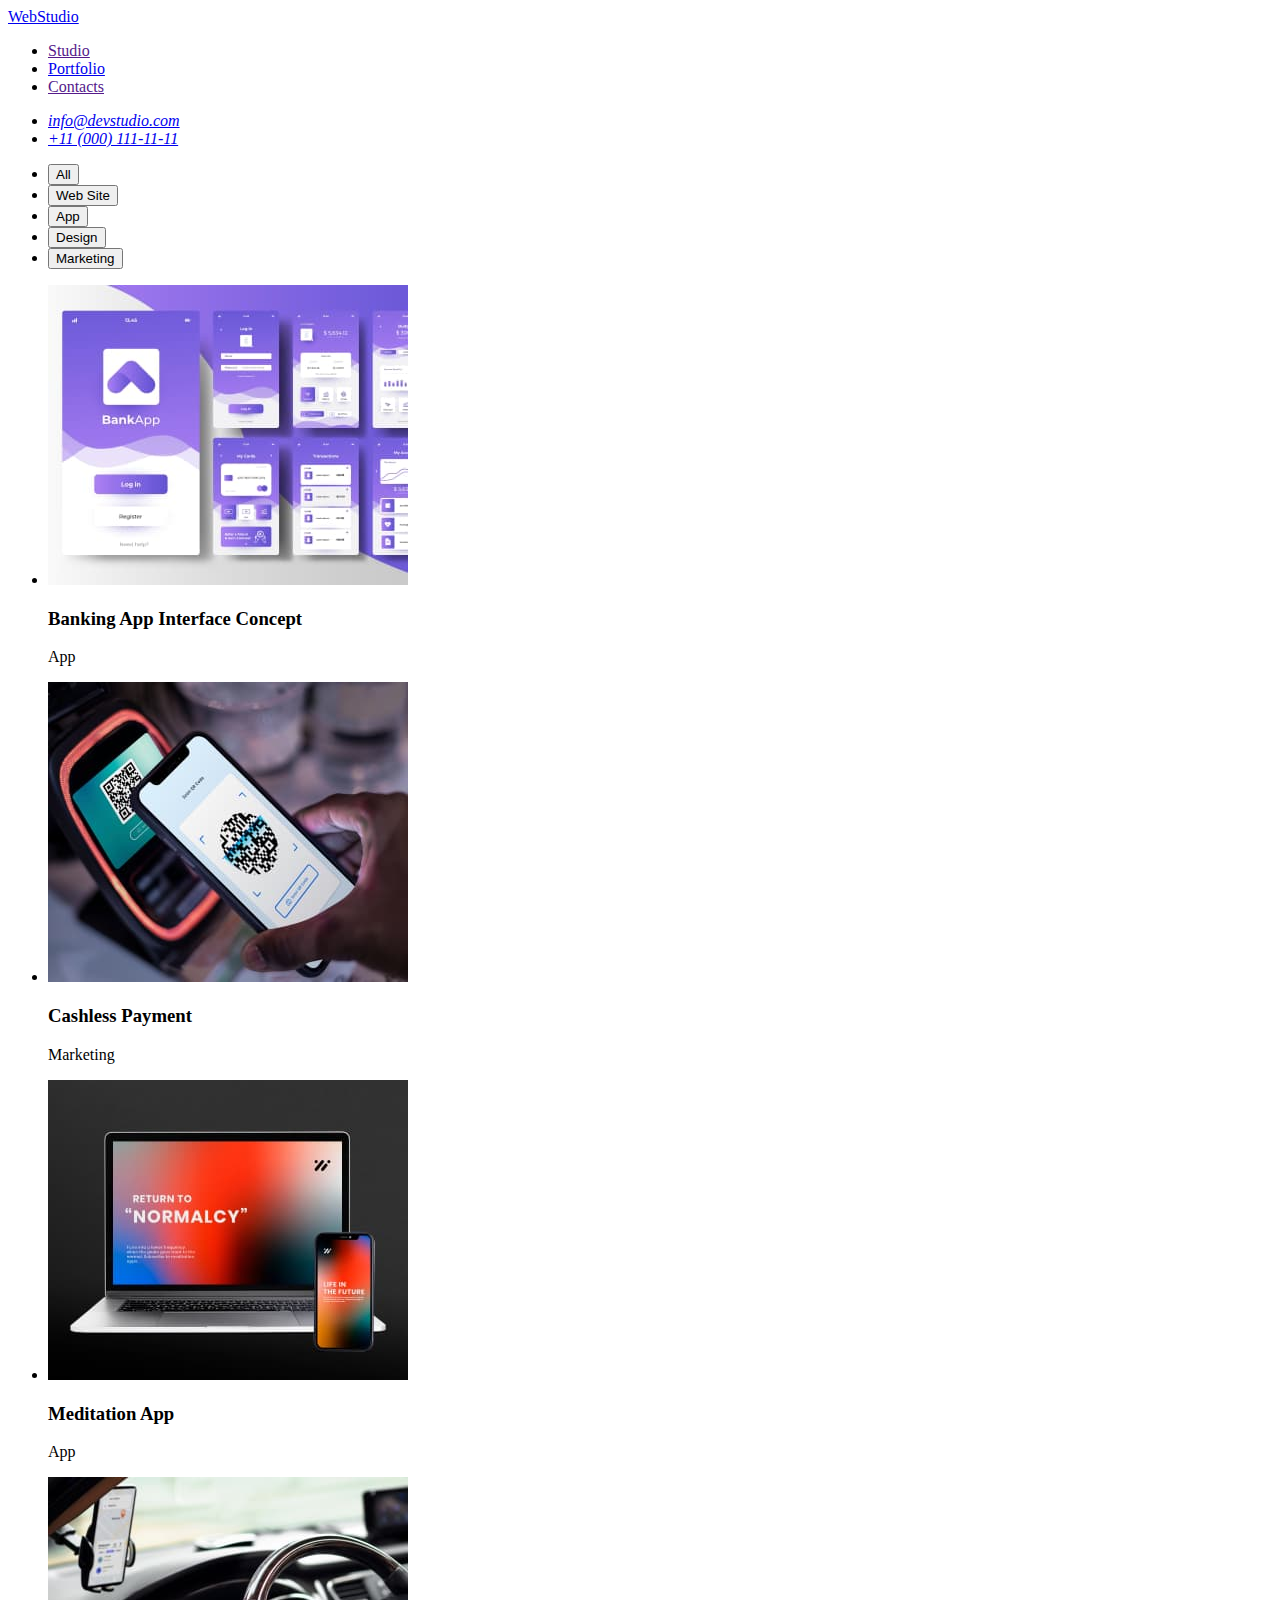
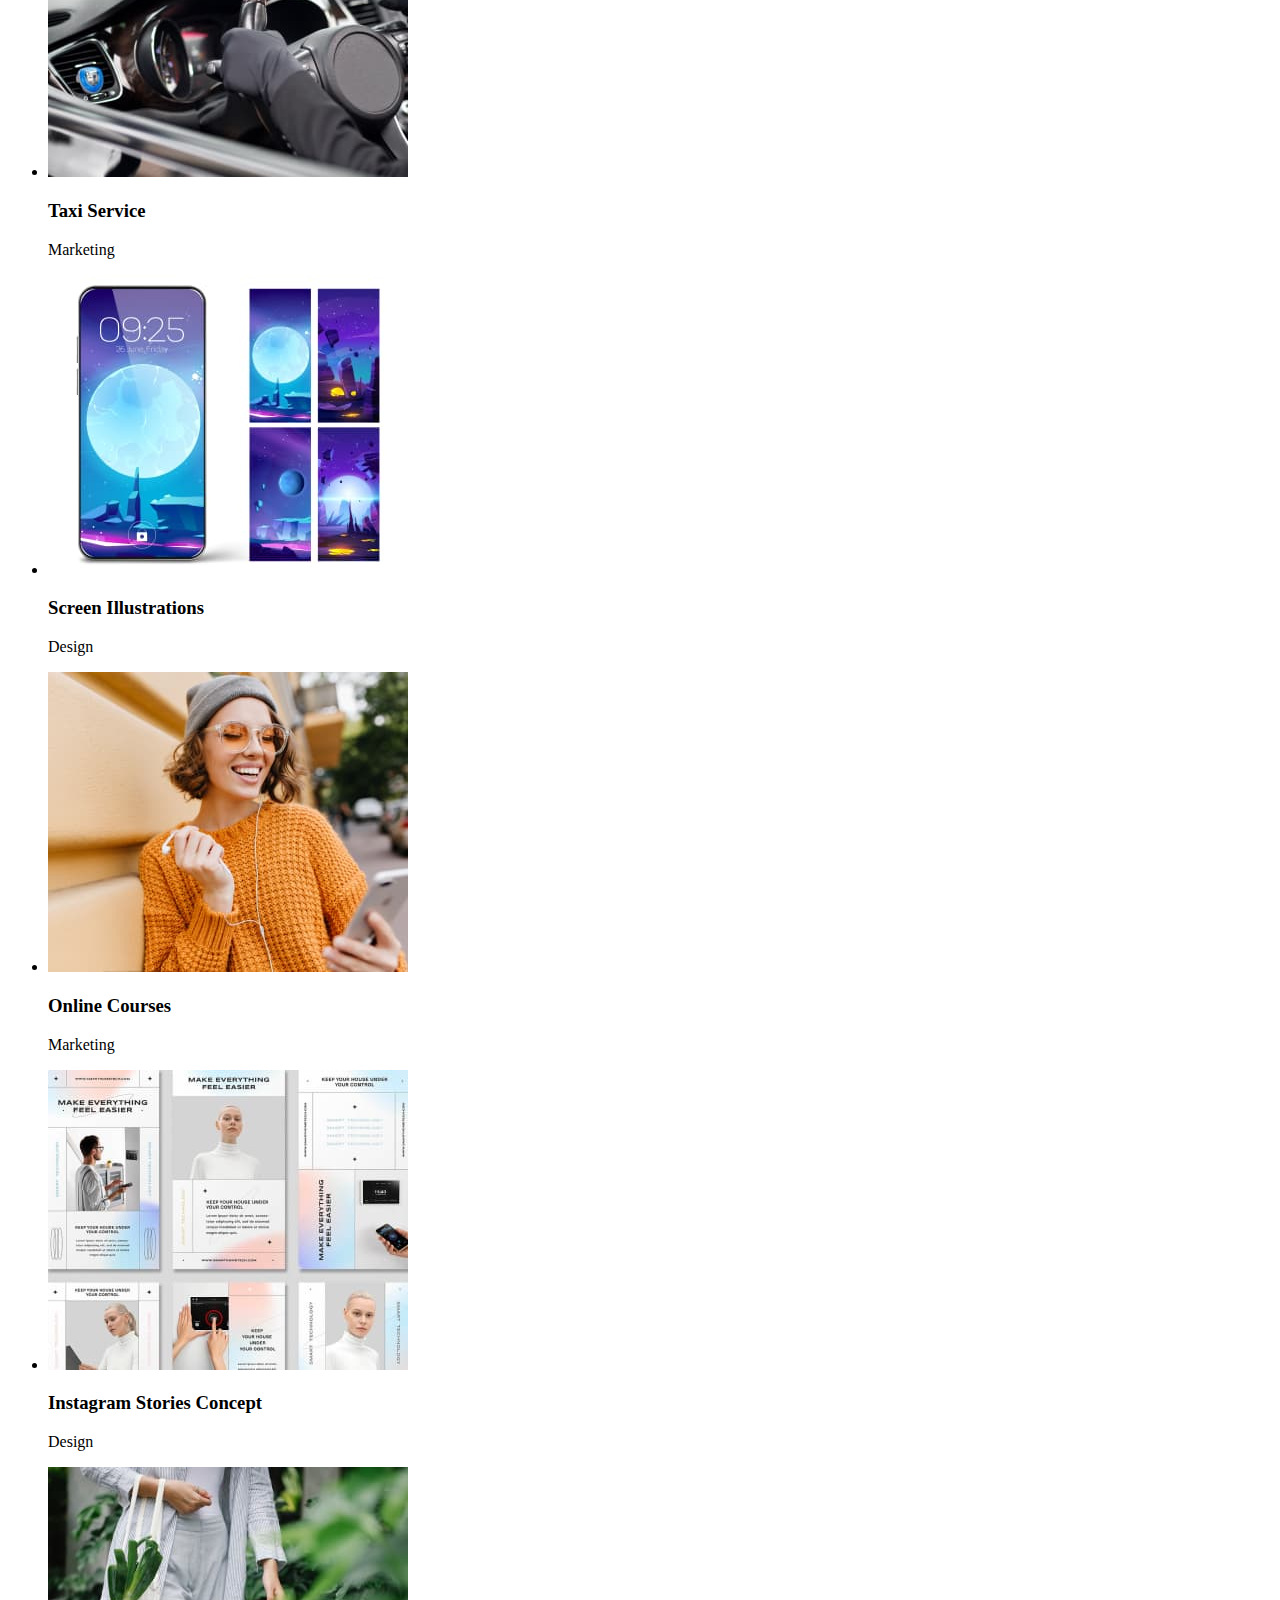
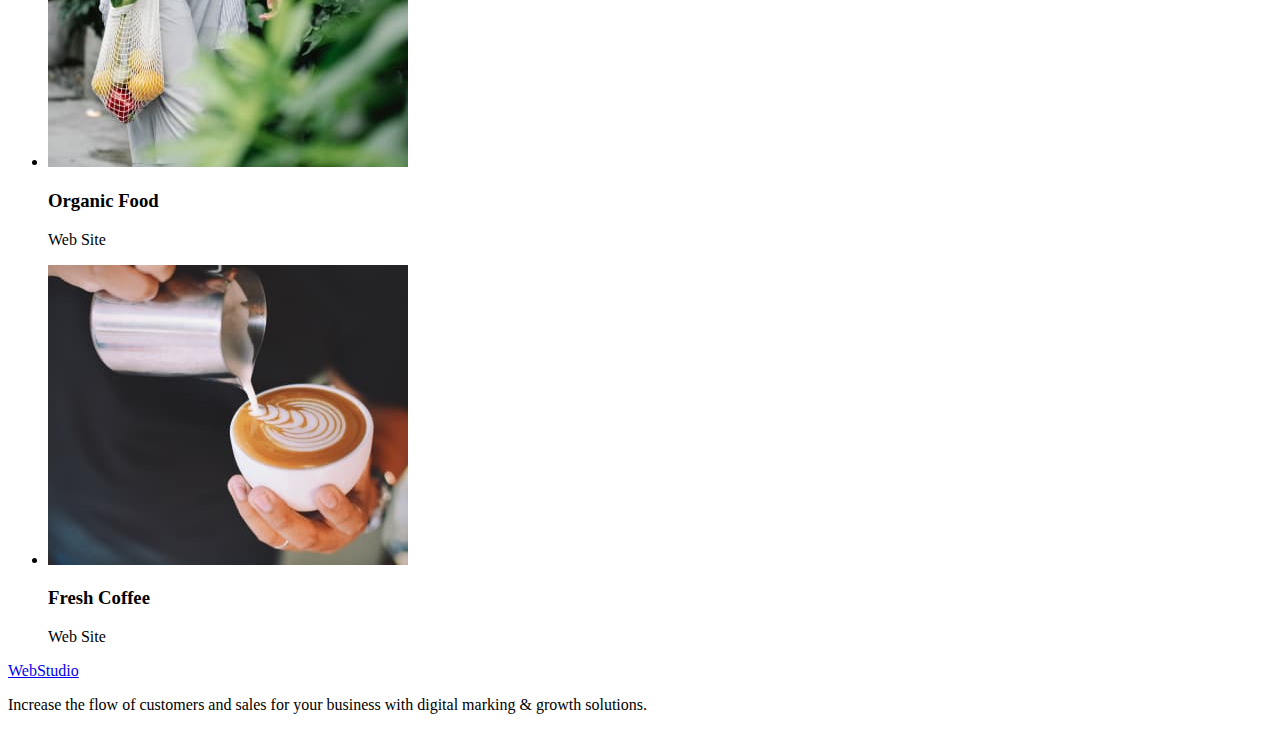
==== portfolio.html @ 6ed7b83a "markuo of portfolio page" ====
<!DOCTYPE html>
<html lang="en">
  <head>
    <meta charset="UTF-8" />
    <meta http-equiv="X-UA-Compatible" content="IE=edge" />
    <meta name="viewport" content="width=device-width, initial-scale=1.0" />
    <title>Portfolio</title>
    <!-- Fav icon -->
    <link
      rel="icon"
      type="image/png"
      sizes="32x32"
      href="./images/favicon/favicon.png"
    />
  </head>
  <body>
    <!-- HEADER SECTION -->
    <header class="page-header">
      <nav>
        <a href="./index.html" class="logo">WebStudio</a>
        <ul class="site-nav">
          <li><a href="">Studio</a></li>
          <li><a href="portfolio.html">Portfolio</a></li>
          <li><a href="">Contacts</a></li>
        </ul>
      </nav>
      <address>
        <ul>
          <li>
            <a href="mailto:info@devstudio.com">info@devstudio.com</a>
          </li>
          <li>
            <a href="tel:+110001111111">+11 (000) 111-11-11</a>
          </li>
        </ul>
      </address>
    </header>
    <main>
      <ul>
        <li><button type="button">All</button></li>
        <li><button type="button">Web Site</button></li>
        <li><button type="button">App</button></li>
        <li><button type="button">Design</button></li>
        <li><button type="button">Marketing</button></li>
      </ul>
      <ul>
        <li>
          <img
            src="./images/portfolio/img8.jpg"
            alt=""
            width="360"
            height="300"
          />
          <h3>Banking App Interface Concept</h3>
          <p>App</p>
        </li>
        <li>
          <img
            src="./images/portfolio/img7.jpg"
            alt=""
            width="360"
            height="300"
          />
          <h3>Cashless Payment</h3>
          <p>Marketing</p>
        </li>
        <li>
          <img
            src="./images/portfolio/img6.jpg"
            alt=""
            width="360"
            height="300"
          />
          <h3>Meditation App</h3>
          <p>App</p>
        </li>
        <li>
          <img
            src="./images/portfolio/img5.jpg"
            alt=""
            width="360"
            height="300"
          />
          <h3>Taxi Service</h3>
          <p>Marketing</p>
        </li>
        <li>
          <img
            src="./images/portfolio/img4.jpg"
            alt=""
            width="360"
            height="300"
          />
          <h3>Screen Illustrations</h3>
          <p>Design</p>
        </li>
        <li>
          <img
            src="./images/portfolio/img3.jpg"
            alt=""
            width="360"
            height="300"
          />
          <h3>Online Courses</h3>
          <p>Marketing</p>
        </li>
        <li>
          <img
            src="./images/portfolio/img2.jpg"
            alt=""
            width="360"
            height="300"
          />
          <h3>Instagram Stories Concept</h3>
          <p>Design</p>
        </li>
        <li>
          <img
            src="./images/portfolio/img1.jpg"
            alt=""
            width="360"
            height="300"
          />
          <h3>Organic Food</h3>
          <p>Web Site</p>
        </li>
        <li>
          <img
            src="./images/portfolio/img.jpg"
            alt=""
            width="360"
            height="300"
          />
          <h3>Fresh Coffee</h3>
          <p>Web Site</p>
        </li>
      </ul>
    </main>
    <footer>
      <a href="./index.html">WebStudio</a>
      <p>
        Increase the flow of customers and sales for your business with digital
        marking & growth solutions.
      </p>
    </footer>
  </body>
</html>
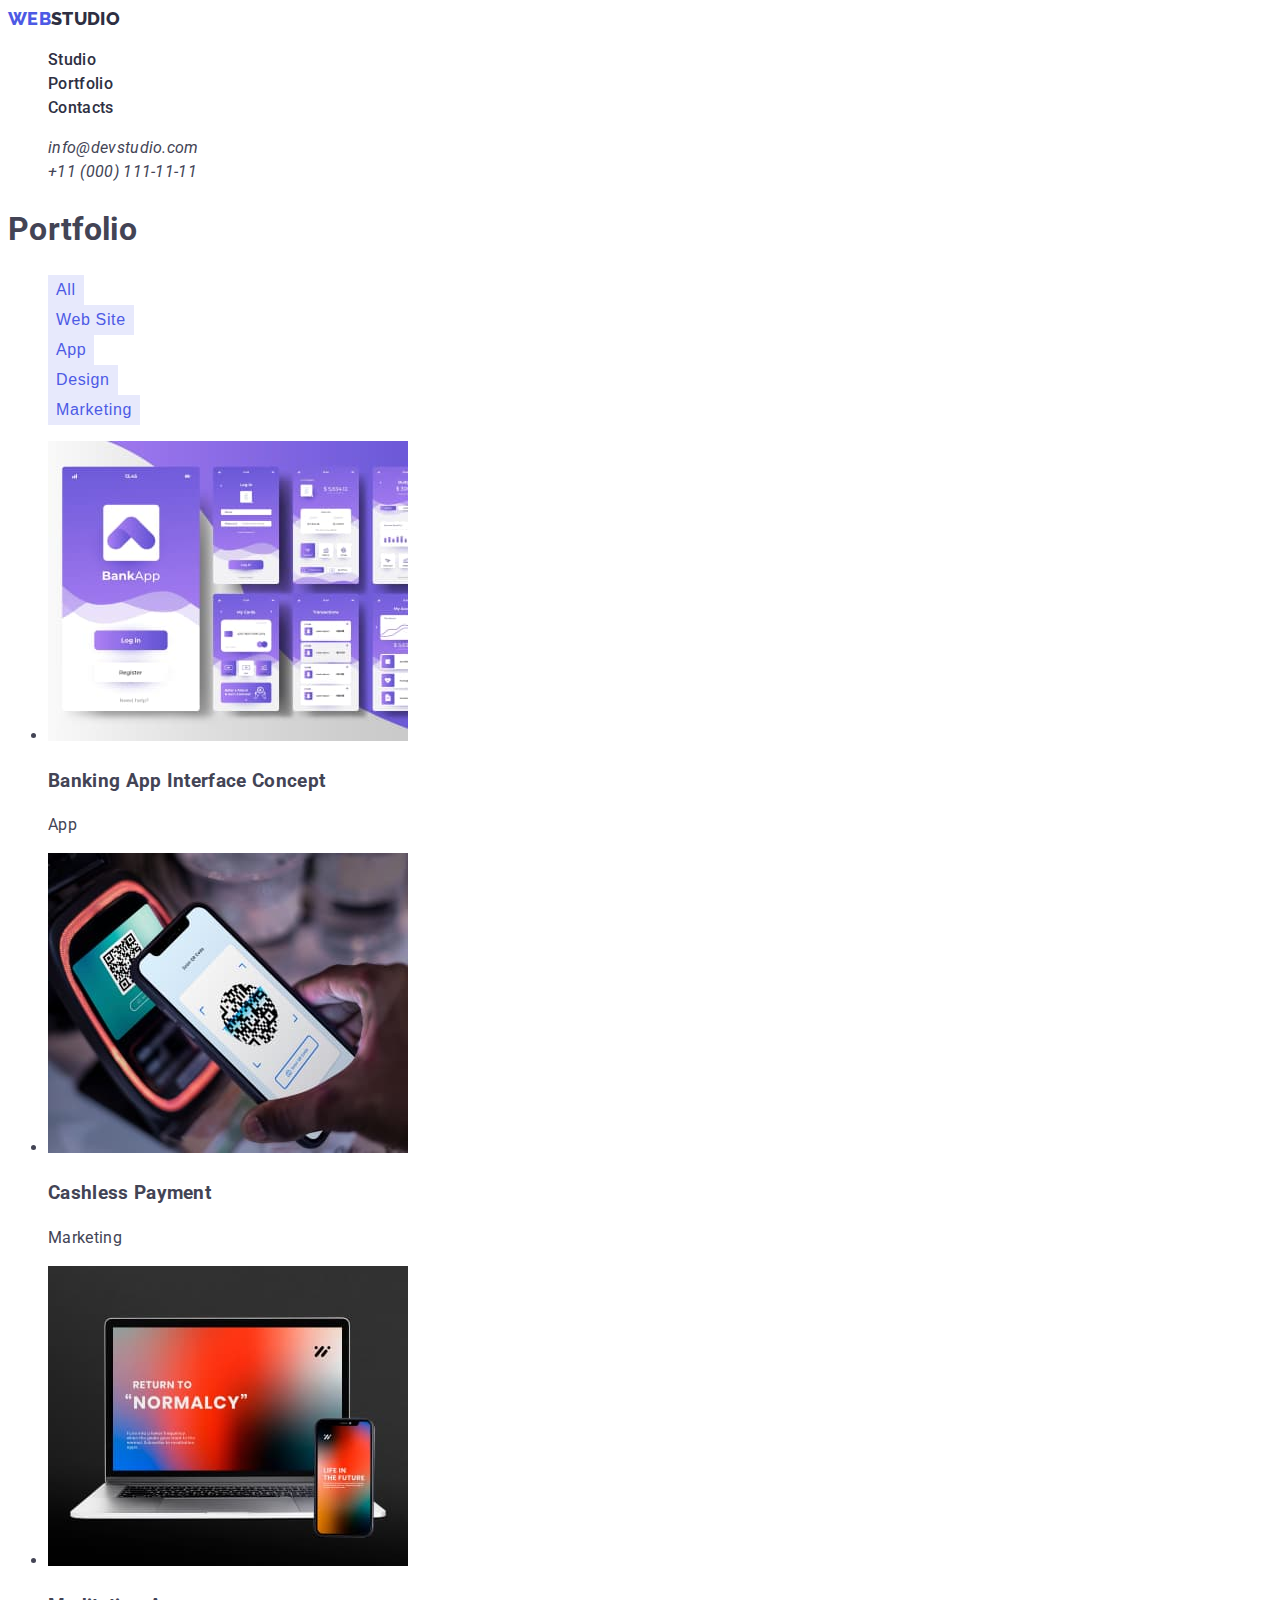
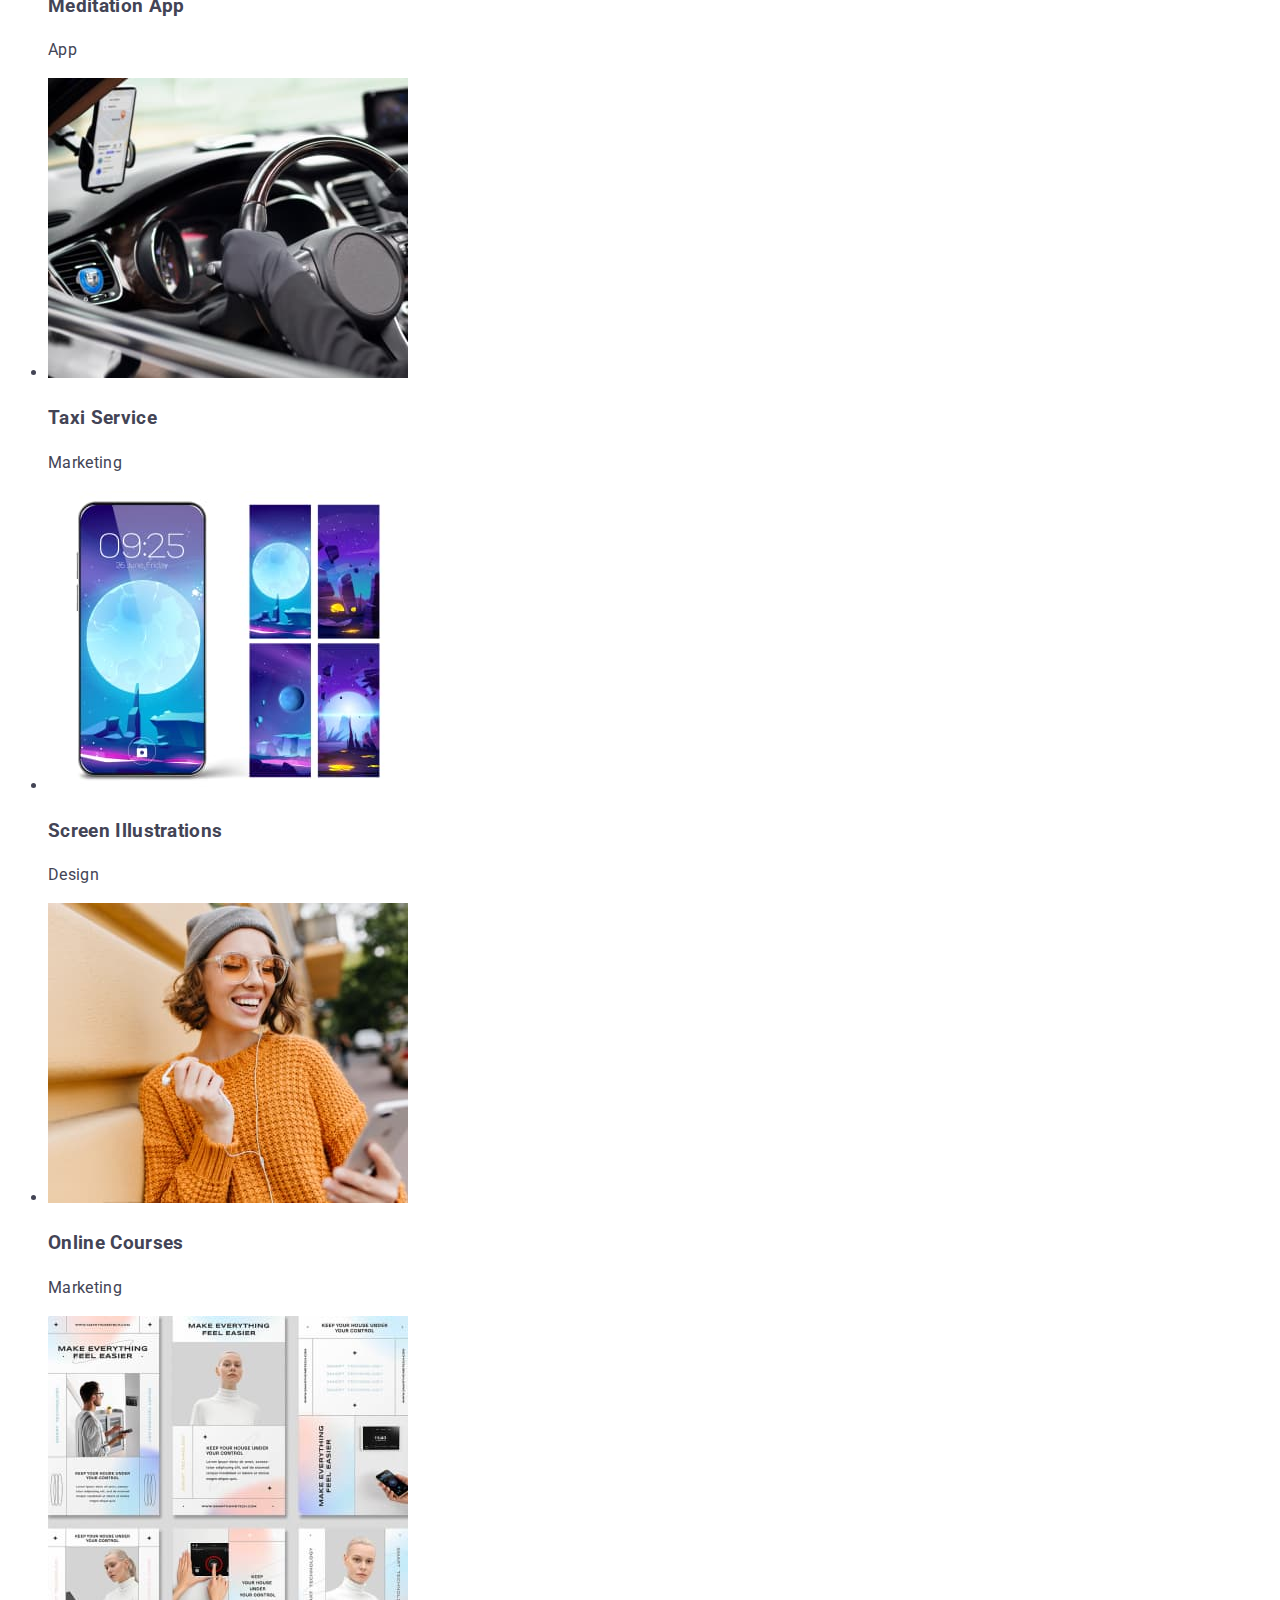
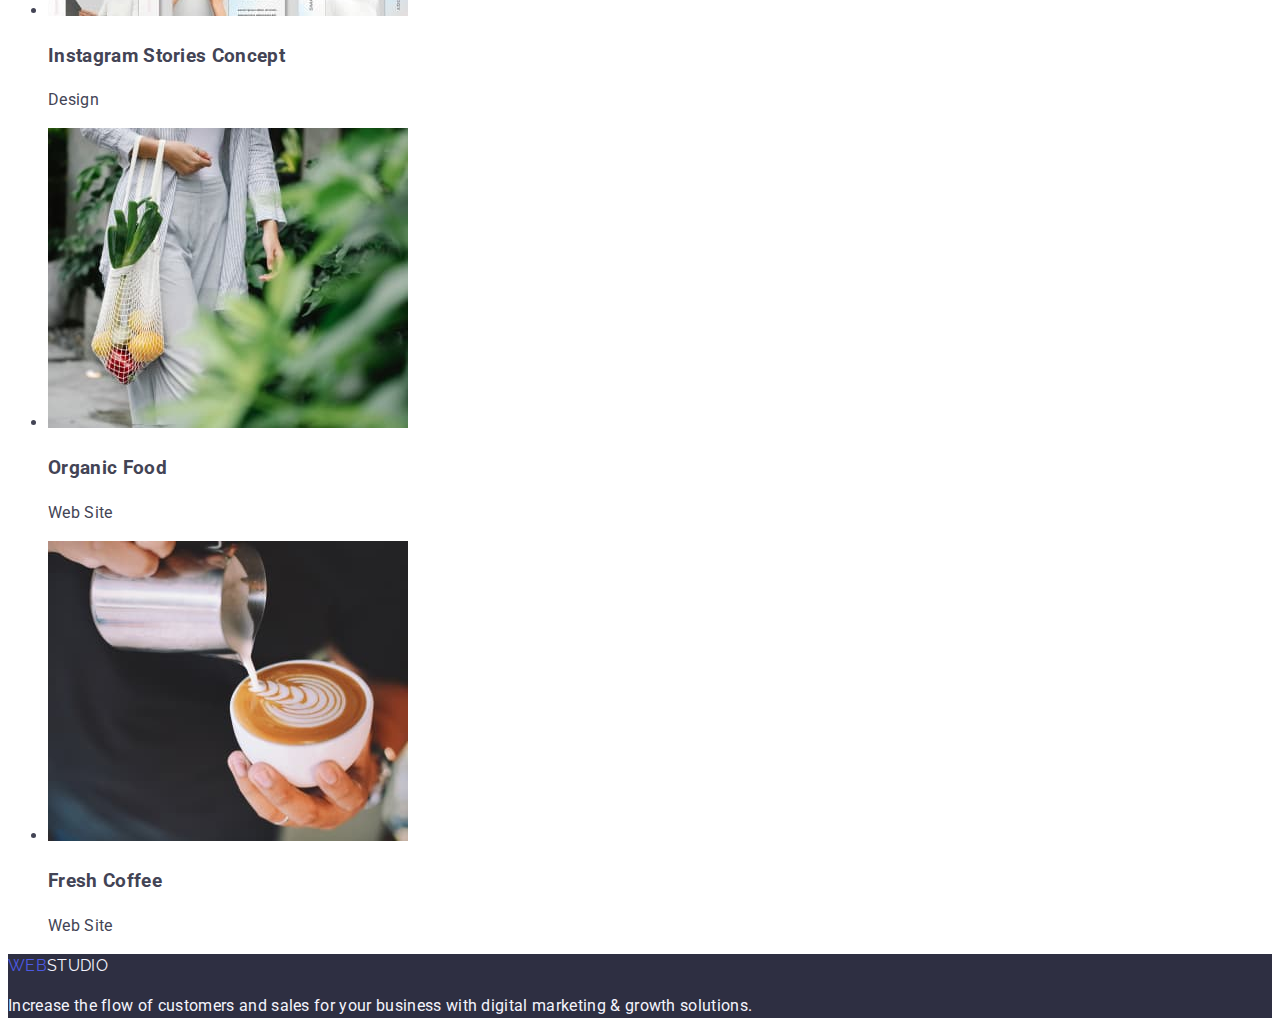
==== commit ce1412a5: "CSS of index.html is done" ====
--- a/portfolio.html
+++ b/portfolio.html
@@ -5,6 +5,9 @@
     <meta http-equiv="X-UA-Compatible" content="IE=edge" />
     <meta name="viewport" content="width=device-width, initial-scale=1.0" />
     <title>Portfolio</title>
+    <link rel="preconnect" href="https://fonts.googleapis.com">
+<link rel="preconnect" href="https://fonts.gstatic.com" crossorigin>
+<link href="https://fonts.googleapis.com/css2?family=Raleway:wght@800&family=Roboto:wght@400;500;700&display=swap" rel="stylesheet">
     <!-- Fav icon -->
     <link
       rel="icon"
@@ -12,36 +15,39 @@
       sizes="32x32"
       href="./images/favicon/favicon.png"
     />
+    <link rel="stylesheet" href="./css/styles.css" />
   </head>
   <body>
     <!-- HEADER SECTION -->
     <header class="page-header">
-      <nav>
-        <a href="./index.html" class="logo">WebStudio</a>
-        <ul class="site-nav">
-          <li><a href="">Studio</a></li>
-          <li><a href="portfolio.html">Portfolio</a></li>
-          <li><a href="">Contacts</a></li>
-        </ul>
-      </nav>
-      <address>
-        <ul>
-          <li>
-            <a href="mailto:info@devstudio.com">info@devstudio.com</a>
-          </li>
-          <li>
-            <a href="tel:+110001111111">+11 (000) 111-11-11</a>
-          </li>
-        </ul>
-      </address>
-    </header>
+        <nav class="nav">
+          <a href="./index.html" class="logo"><span class="logo-web" >Web</span>Studio</a>
+          <ul class="site-nav list">
+            <li><a href="index.html" class="nav-link">Studio</a></li>
+            <li><a href="portfolio.html" class="nav-link">Portfolio</a></li>
+            <li><a href="" class="nav-link">Contacts</a></li>
+          </ul>
+        </nav>
+        <address class="address">
+          <ul class="list">
+            <li>
+              <a href="mailto:info@devstudio.com" class="address-link">info@devstudio.com</a>
+            </li>
+            <li>
+              <a href="tel:+110001111111" class="address-link">+11 (000) 111-11-11</a>
+            </li>
+          </ul>
+        </address>
+      </header>
     <main>
-      <ul>
-        <li><button type="button">All</button></li>
-        <li><button type="button">Web Site</button></li>
-        <li><button type="button">App</button></li>
-        <li><button type="button">Design</button></li>
-        <li><button type="button">Marketing</button></li>
+      <section>
+      <h1 class="portfolio">Portfolio</h1>
+      <ul class="portfolio-list list">
+        <li><button type="button" class="portfolio-buttons">All</button></li>
+        <li><button type="button" class="portfolio-buttons">Web Site</button></li>
+        <li><button type="button" class="portfolio-buttons">App</button></li>
+        <li><button type="button" class="portfolio-buttons">Design</button></li>
+        <li><button type="button" class="portfolio-buttons">Marketing</button></li>
       </ul>
       <ul>
         <li>
@@ -135,13 +141,14 @@
           <p>Web Site</p>
         </li>
       </ul>
+    </section>
     </main>
-    <footer>
-      <a href="./index.html">WebStudio</a>
-      <p>
-        Increase the flow of customers and sales for your business with digital
-        marking & growth solutions.
-      </p>
-    </footer>
+    <footer class="footer">
+        <a href="./index.html" class="footer-logo"><span class="logo-web" >Web</span>Studio</a>
+        <p class="footer-text">
+          Increase the flow of customers and sales for your business with digital
+          marketing & growth solutions.
+        </p>
+      </footer>
   </body>
 </html>
--- a/css/styles.css
+++ b/css/styles.css
@@ -0,0 +1,178 @@
+:root {
+--primary-text-colour: #434455;
+--title-text-colour: #2E2F42;
+--accent-colour: #4D5AE5;
+--hoover-color: #404BBF;
+
+}
+
+body{
+    background-color: #fff;
+    color: var(--primary-text-colour);
+    font-family: Roboto, sans-serif;
+    letter-spacing: 0.02em;
+    font-weight: 400;
+    font-size: 16px;
+    line-height: 1.5;
+}
+
+.list{
+    list-style: none;
+}
+/* main color of text #2E2F42  */
+/* secondary colour of text #434455 */
+/* white */
+/* emphisis #4D5AE5 */
+/* secondary color of background #F4F4FD */
+/* logo */
+.logo{
+    color: var(--title-text-colour);
+    font-family: Raleway, cursive;
+    text-transform: uppercase;
+    font-weight: 800;
+    font-size: 18px;
+    line-height: 1.17;
+    text-decoration: none;
+
+}
+.logo-web{
+    color: var(--accent-colour)
+}
+/* site-nav */
+
+ .nav-link {
+    color: var(--title-text-colour);
+font-family: Roboto;
+font-weight: 500;
+font-size: 16px;
+line-height: 1.5;
+text-decoration: none;
+ }
+ .nav-link:hover,
+ .nav-link:focus {
+    color: var(--hoover-color);
+ }
+ .address-link {
+    color: var(--primary-text-colour);
+    font-family: 'Roboto';
+    font-weight: 400;
+    font-size: 16px;
+    line-height: 1.5;
+    text-decoration: none;
+ }
+
+ .address-link:hover,
+ .address-link:active {
+    color: var(--hoover-color);
+ }
+ /* section */
+ .section-title{
+    color: var(--title-text-colour);
+    font-family: 'Roboto';
+    font-weight: 700;
+    font-size: 36px;
+    line-height: 1.1;
+/* identical to box height, or 111% */
+
+text-align: center;
+letter-spacing: 0.02em;
+text-transform: capitalize;
+ }
+
+ /* button */
+ .button-service{
+    background-color: var(--accent-colour);
+    color: #fff;
+    border-color: transparent;
+    font-weight: 500;
+    font-size: 16px;
+    line-height: 1.5;
+ }
+.button-service:hover,
+.button-service:focus{
+background-color: var(--hoover-color);
+}
+ /* hero section */
+ .hero{
+    background-color: var(--title-text-colour);
+ }
+ .hero-headline{
+    color: white;
+    font-weight: 700;
+    font-size: 56px;
+    line-height: 1.1;
+    text-align: center;
+ }
+
+ 
+
+ /* features section */
+ 
+.features-items-headline{
+    color: var(--title-text-colour);
+    font-weight: 500;
+    font-size: 20px;
+    line-height: 1.2;
+}
+.features-items-text{
+    color: var(--primary-text-colour);
+}
+
+/* What are we doing section */
+
+
+/* out team */
+
+.team-items-headline{
+    color: var(--title-text-colour);
+    font-weight: 500;
+    font-size: 20px;
+    line-height: 1.2;
+}
+.team-list-text{
+    columns: var(--primary-text-colour);
+}
+
+/* footer */
+.footer-logo{
+    color: #F4F4FD;
+    font-family: Raleway, cursive;
+    text-transform: uppercase;
+    text-decoration: none;
+}
+.footer{
+    background-color: #2E2F42;
+}
+.footer-text{
+    color: #F4F4FD;
+}
+
+
+
+
+
+
+
+
+/**
+  |============================
+  | Portfolio
+  |============================
+*/
+
+.portfolio-buttons{
+    background-color: #E7E9FC;
+    color: #4D5AE5;
+    border-color: transparent;
+    font-weight: 500;
+    font-size: 16px;
+    line-height: 1.5;
+    letter-spacing: 0.04em;
+
+}
+
+.portfolio-buttons:hover{
+    background-color: var(--hoover-color);
+    color: white;
+}
+
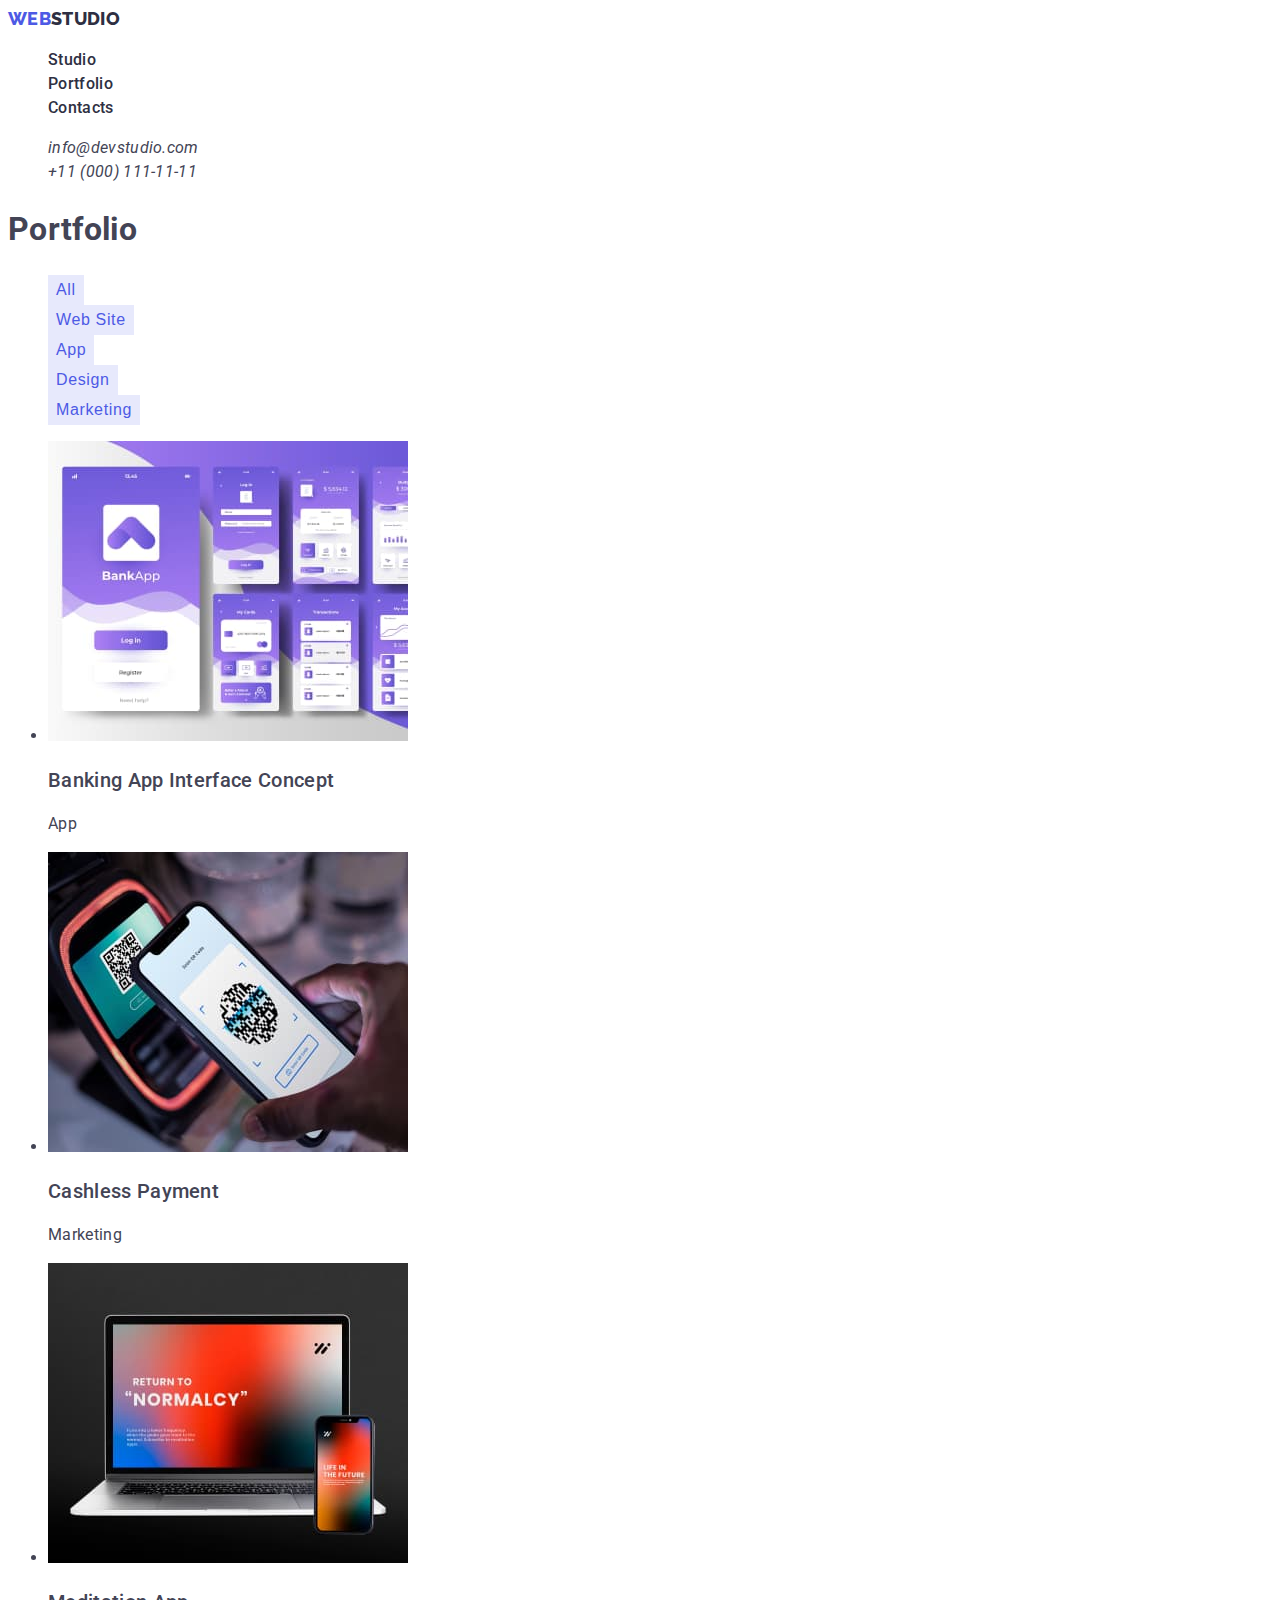
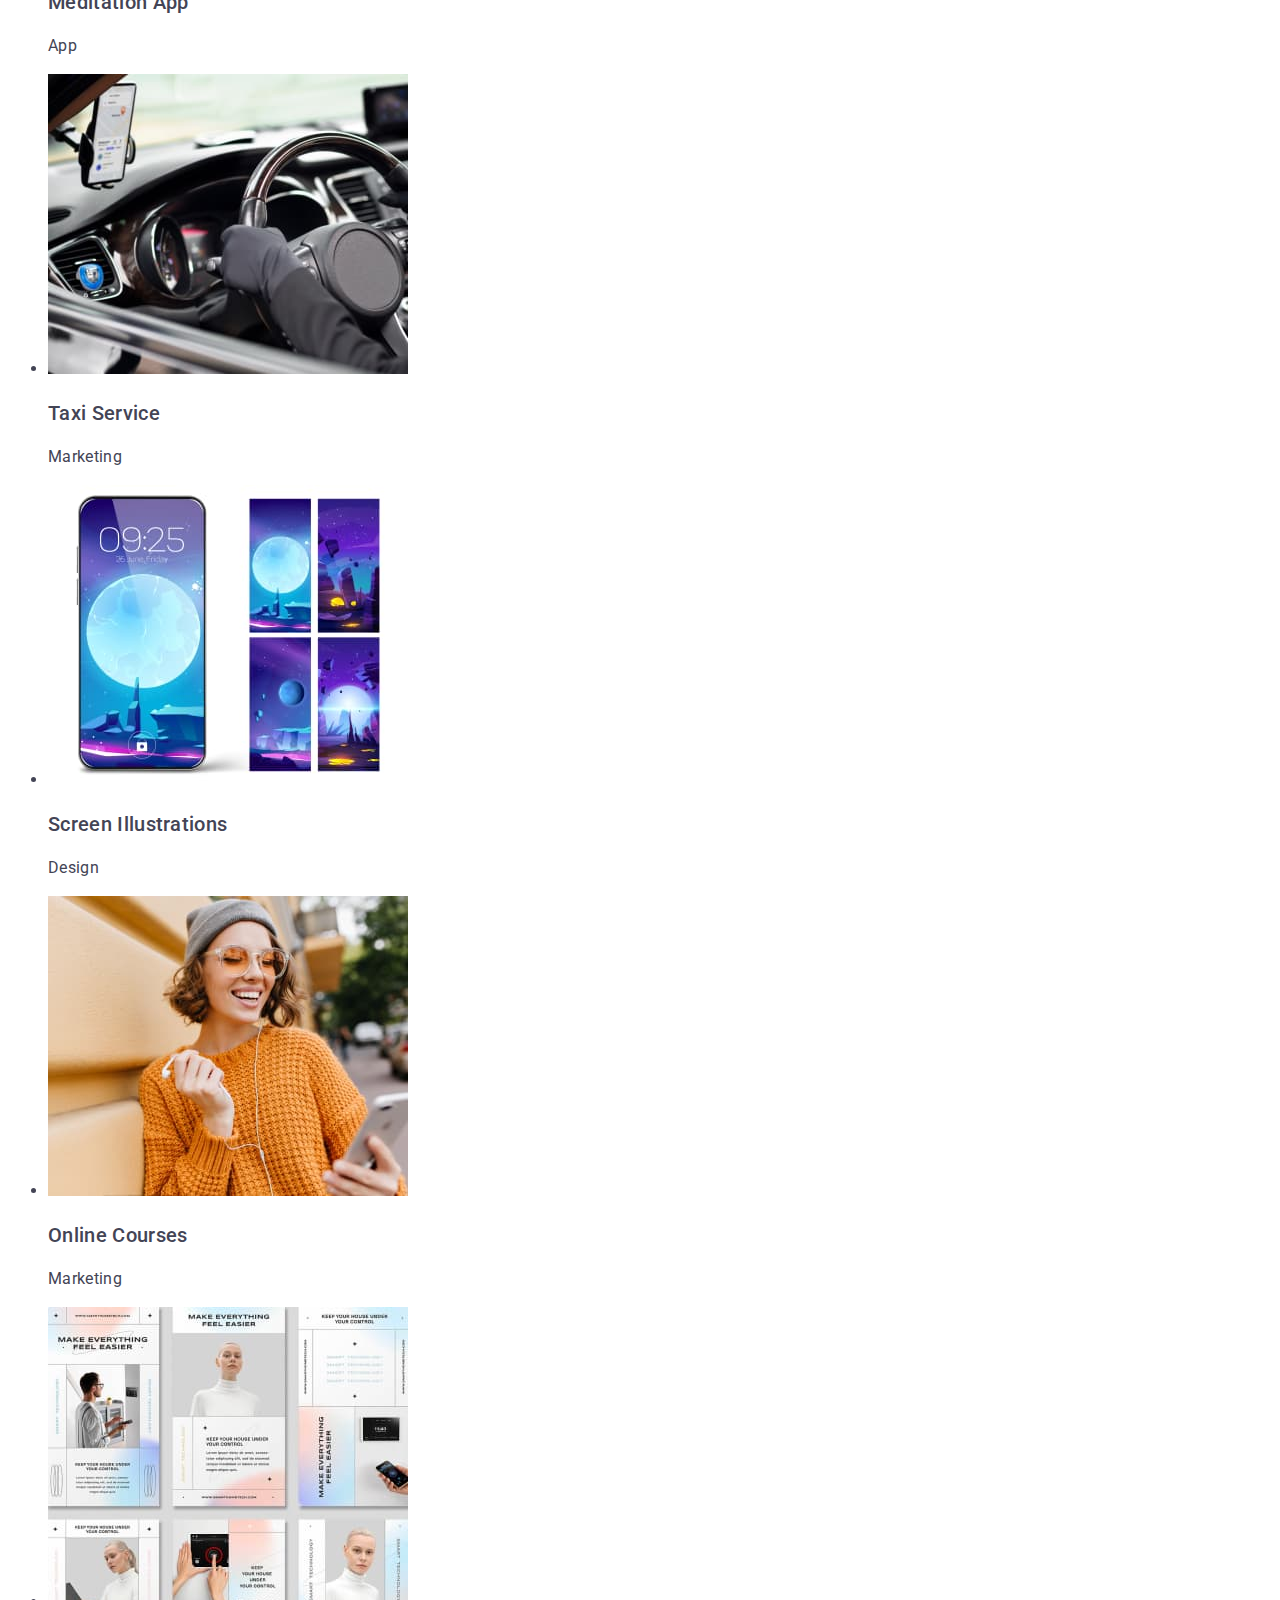
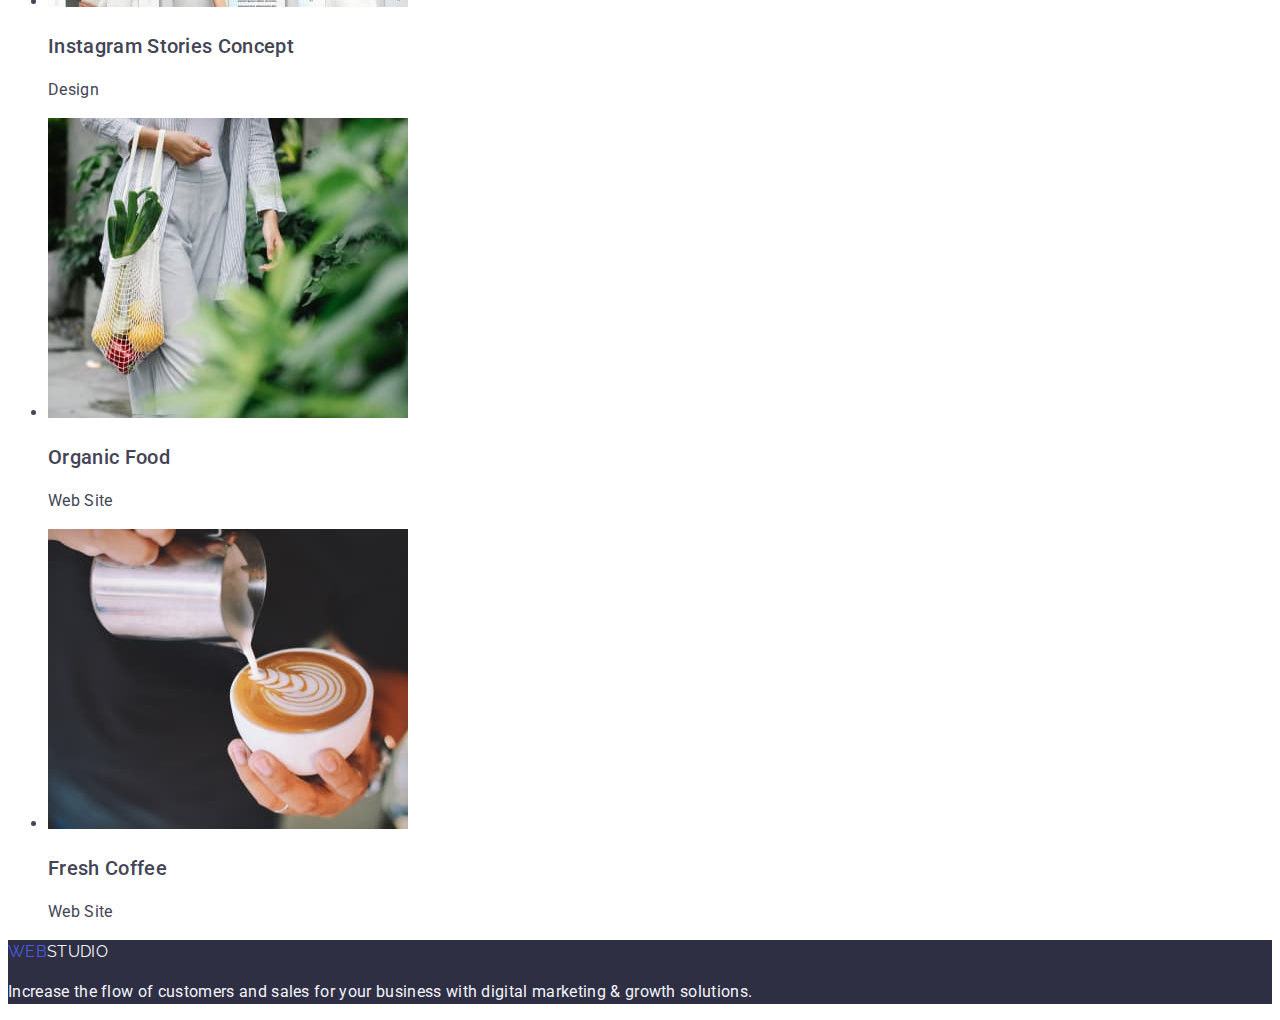
==== commit 6e4b9e1b: "homework is done" ====
--- a/portfolio.html
+++ b/portfolio.html
@@ -57,8 +57,8 @@
             width="360"
             height="300"
           />
-          <h3>Banking App Interface Concept</h3>
-          <p>App</p>
+          <h3 class="portfolio-title">Banking App Interface Concept</h3>
+          <p class="portfolio-text">App</p>
         </li>
         <li>
           <img
@@ -67,8 +67,8 @@
             width="360"
             height="300"
           />
-          <h3>Cashless Payment</h3>
-          <p>Marketing</p>
+          <h3 class="portfolio-title">Cashless Payment</h3>
+          <p class="portfolio-text">Marketing</p>
         </li>
         <li>
           <img
@@ -77,8 +77,8 @@
             width="360"
             height="300"
           />
-          <h3>Meditation App</h3>
-          <p>App</p>
+          <h3 class="portfolio-title">Meditation App</h3>
+          <p class="portfolio-text">App</p>
         </li>
         <li>
           <img
@@ -87,8 +87,8 @@
             width="360"
             height="300"
           />
-          <h3>Taxi Service</h3>
-          <p>Marketing</p>
+          <h3 class="portfolio-title">Taxi Service</h3>
+          <p class="portfolio-text">Marketing</p>
         </li>
         <li>
           <img
@@ -97,8 +97,8 @@
             width="360"
             height="300"
           />
-          <h3>Screen Illustrations</h3>
-          <p>Design</p>
+          <h3 class="portfolio-title">Screen Illustrations</h3>
+          <p class="portfolio-text">Design</p>
         </li>
         <li>
           <img
@@ -107,8 +107,8 @@
             width="360"
             height="300"
           />
-          <h3>Online Courses</h3>
-          <p>Marketing</p>
+          <h3 class="portfolio-title">Online Courses</h3>
+          <p class="portfolio-text">Marketing</p>
         </li>
         <li>
           <img
@@ -117,8 +117,8 @@
             width="360"
             height="300"
           />
-          <h3>Instagram Stories Concept</h3>
-          <p>Design</p>
+          <h3 class="portfolio-title">Instagram Stories Concept</h3>
+          <p class="portfolio-text">Design</p>
         </li>
         <li>
           <img
@@ -127,8 +127,8 @@
             width="360"
             height="300"
           />
-          <h3>Organic Food</h3>
-          <p>Web Site</p>
+          <h3 class="portfolio-title">Organic Food</h3>
+          <p class="portfolio-text">Web Site</p>
         </li>
         <li>
           <img
@@ -137,8 +137,8 @@
             width="360"
             height="300"
           />
-          <h3>Fresh Coffee</h3>
-          <p>Web Site</p>
+          <h3 class="portfolio-title">Fresh Coffee</h3>
+          <p class="portfolio-text">Web Site</p>
         </li>
       </ul>
     </section>
--- a/css/styles.css
+++ b/css/styles.css
@@ -42,7 +42,6 @@
 
  .nav-link {
     color: var(--title-text-colour);
-font-family: Roboto;
 font-weight: 500;
 font-size: 16px;
 line-height: 1.5;
@@ -54,8 +53,6 @@
  }
  .address-link {
     color: var(--primary-text-colour);
-    font-family: 'Roboto';
-    font-weight: 400;
     font-size: 16px;
     line-height: 1.5;
     text-decoration: none;
@@ -68,7 +65,6 @@
  /* section */
  .section-title{
     color: var(--title-text-colour);
-    font-family: 'Roboto';
     font-weight: 700;
     font-size: 36px;
     line-height: 1.1;
@@ -168,6 +164,7 @@
     font-size: 16px;
     line-height: 1.5;
     letter-spacing: 0.04em;
+    cursor: pointer
 
 }
 
@@ -176,3 +173,13 @@
     color: white;
 }
 
+
+
+.portfolio-title{
+    font-weight: 500;
+    font-size: 20px;
+    line-height: 1.2;
+}
+
+.portfolio-text{
+}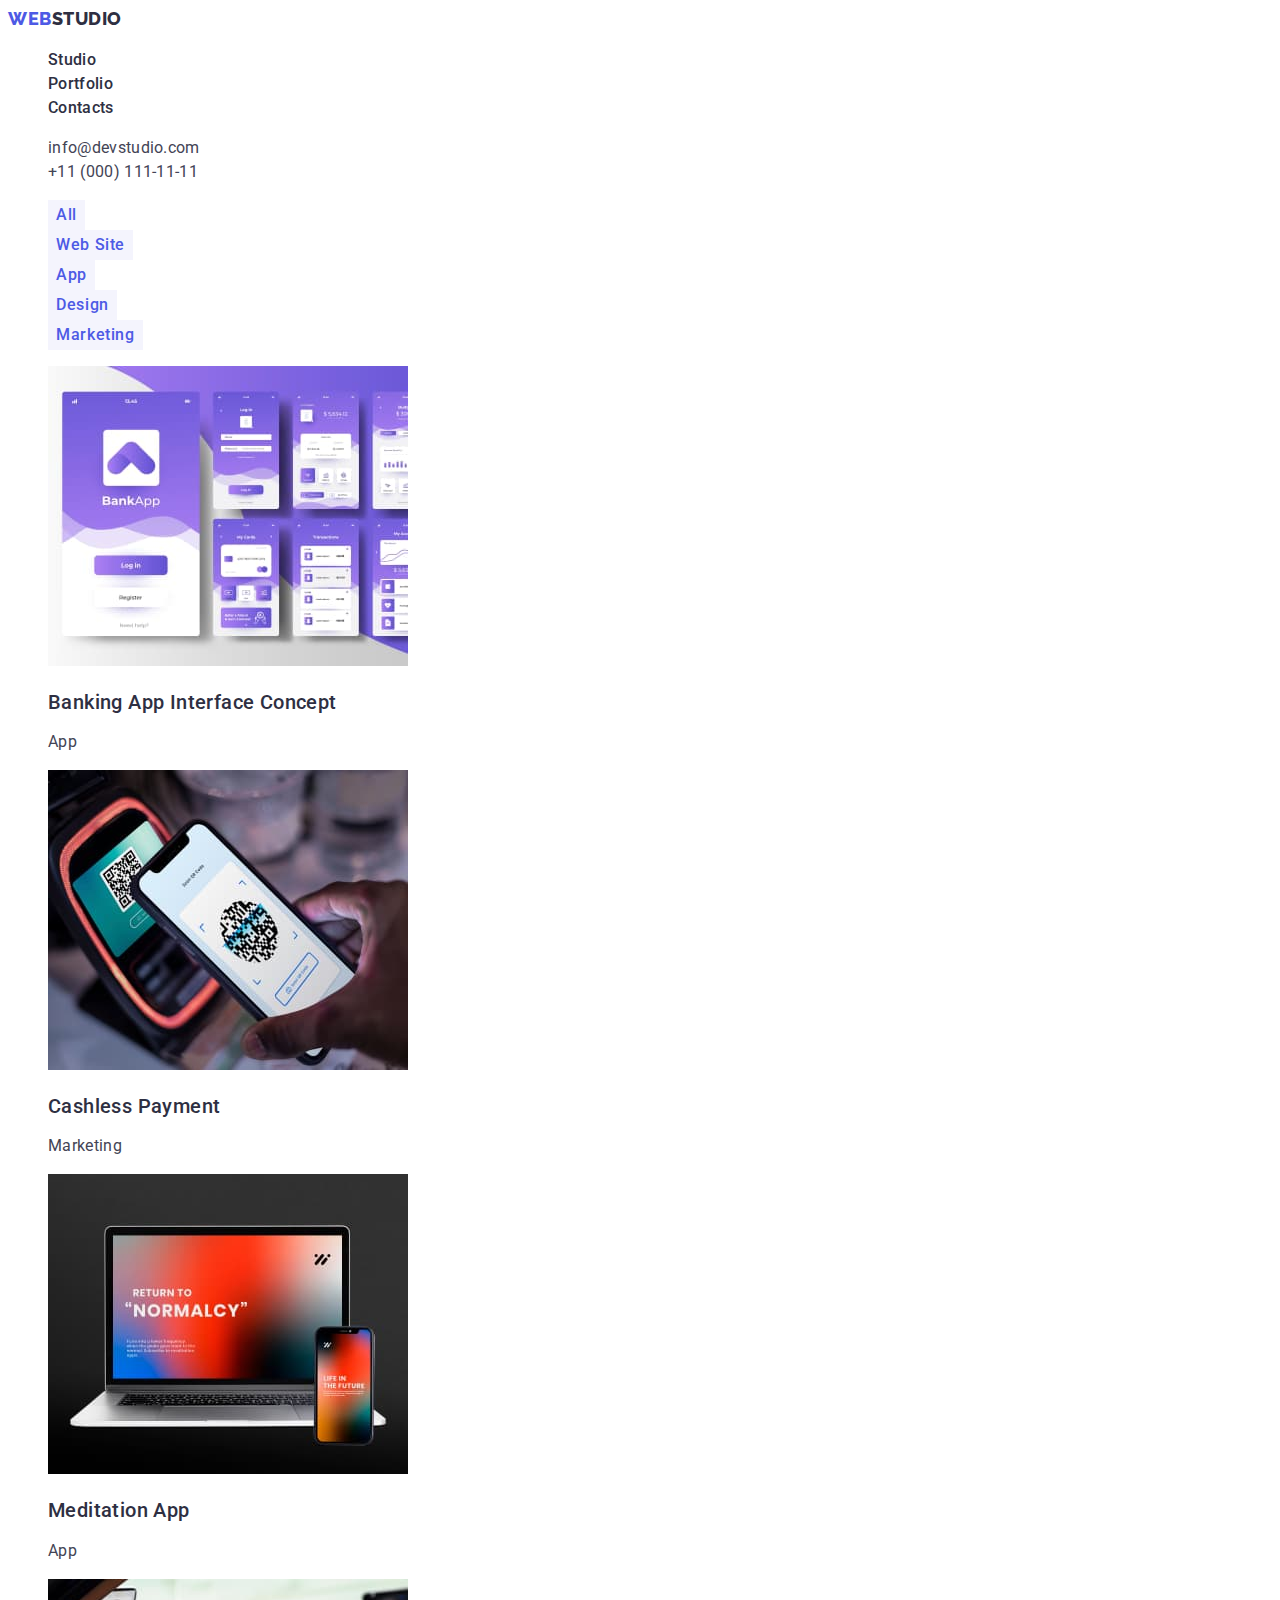
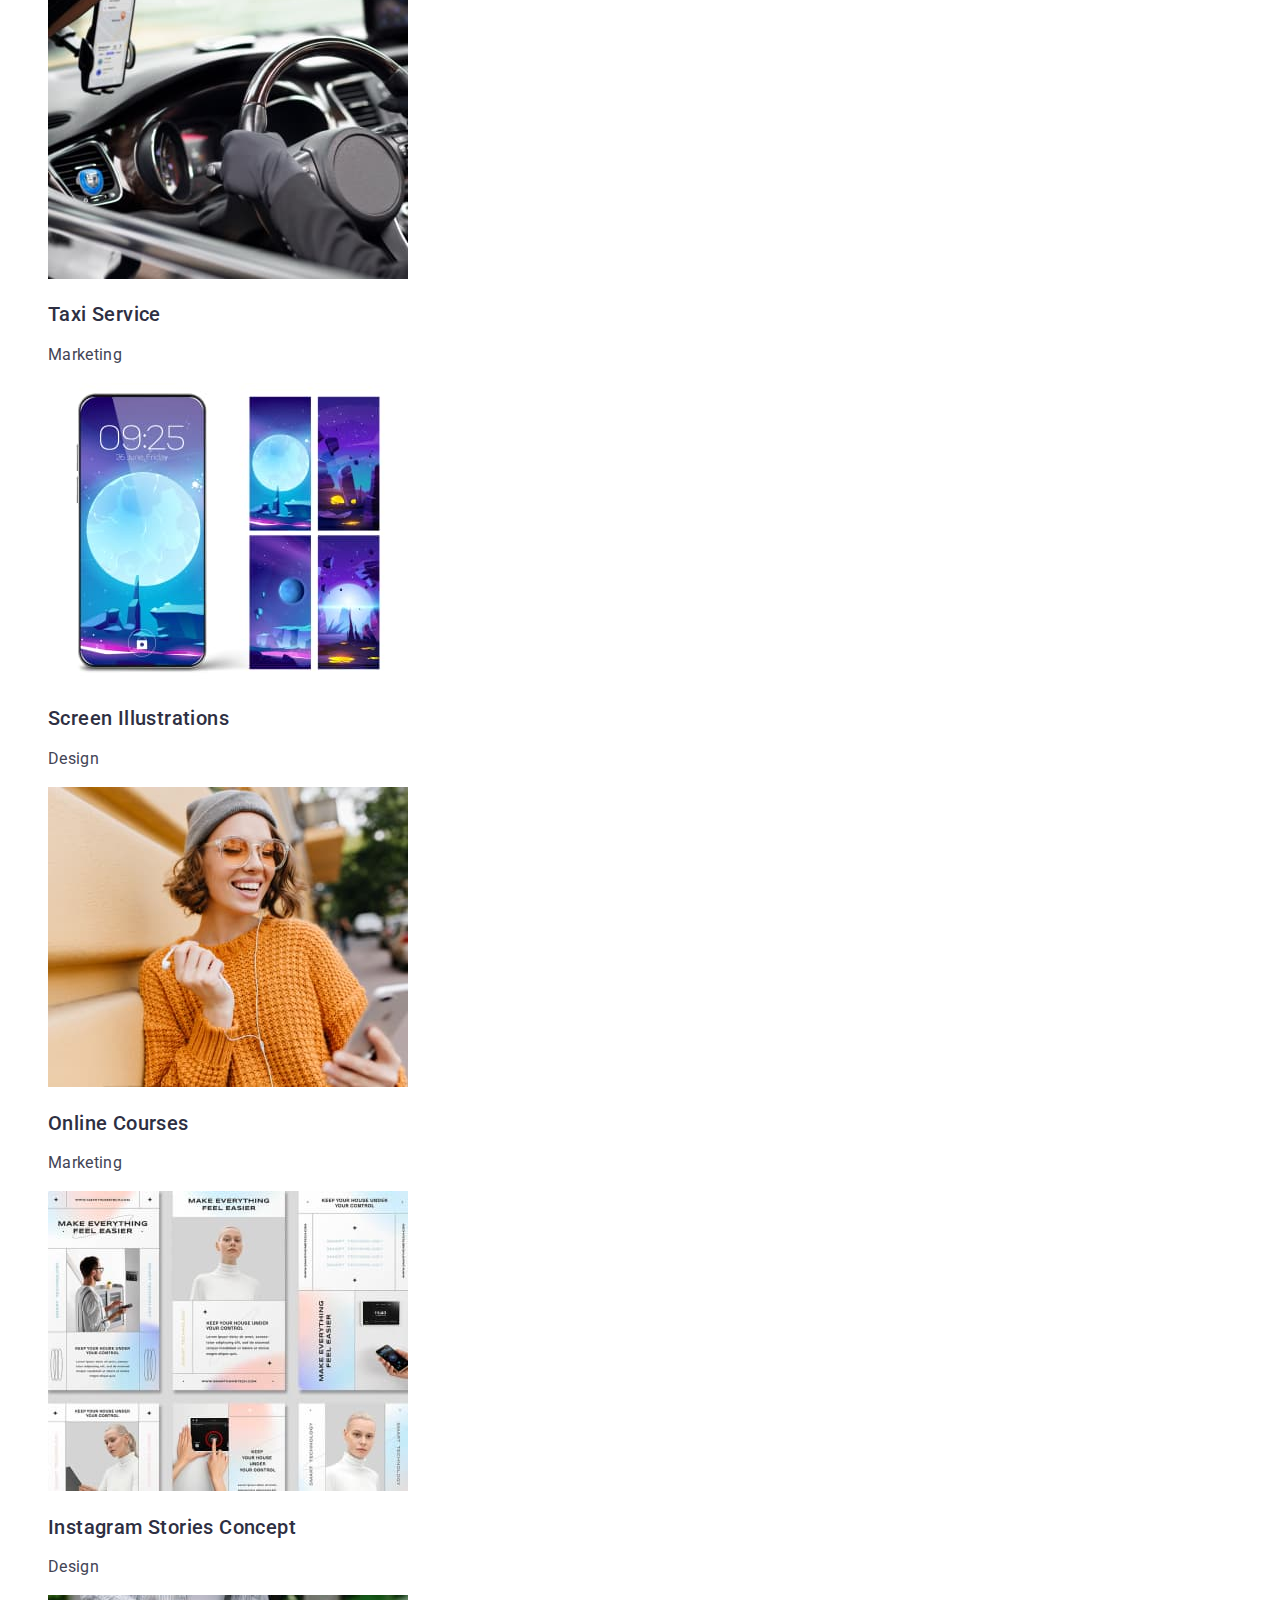
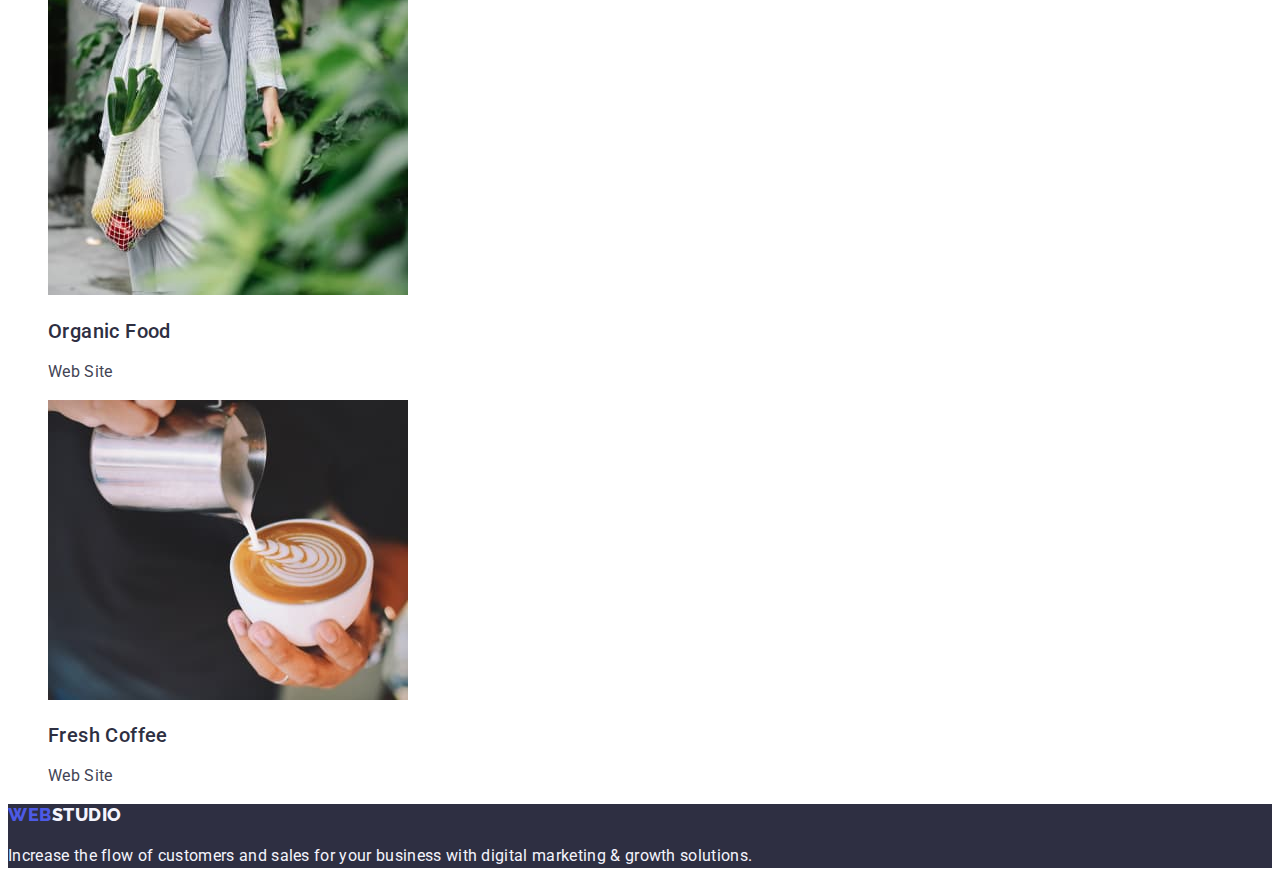
==== commit 83259097: "mistakes correction" ====
--- a/portfolio.html
+++ b/portfolio.html
@@ -5,9 +5,12 @@
     <meta http-equiv="X-UA-Compatible" content="IE=edge" />
     <meta name="viewport" content="width=device-width, initial-scale=1.0" />
     <title>Portfolio</title>
-    <link rel="preconnect" href="https://fonts.googleapis.com">
-<link rel="preconnect" href="https://fonts.gstatic.com" crossorigin>
-<link href="https://fonts.googleapis.com/css2?family=Raleway:wght@800&family=Roboto:wght@400;500;700&display=swap" rel="stylesheet">
+    <link rel="preconnect" href="https://fonts.googleapis.com" />
+    <link rel="preconnect" href="https://fonts.gstatic.com" crossorigin />
+    <link
+      href="https://fonts.googleapis.com/css2?family=Raleway:wght@800&family=Roboto:wght@400;500;700&display=swap"
+      rel="stylesheet"
+    />
     <!-- Fav icon -->
     <link
       rel="icon"
@@ -20,135 +23,157 @@
   <body>
     <!-- HEADER SECTION -->
     <header class="page-header">
-        <nav class="nav">
-          <a href="./index.html" class="logo"><span class="logo-web" >Web</span>Studio</a>
-          <ul class="site-nav list">
-            <li><a href="index.html" class="nav-link">Studio</a></li>
-            <li><a href="portfolio.html" class="nav-link">Portfolio</a></li>
-            <li><a href="" class="nav-link">Contacts</a></li>
-          </ul>
-        </nav>
-        <address class="address">
-          <ul class="list">
-            <li>
-              <a href="mailto:info@devstudio.com" class="address-link">info@devstudio.com</a>
-            </li>
-            <li>
-              <a href="tel:+110001111111" class="address-link">+11 (000) 111-11-11</a>
-            </li>
-          </ul>
-        </address>
-      </header>
+      <nav class="nav link">
+        <a href="./index.html" class="logo link"
+          >Web<span class="logo-studio">Studio</span></a
+        >
+        <ul class="site-nav list">
+          <li><a href="./index.html" class="nav-link link">Studio</a></li>
+          <li>
+            <a href="./portfolio.html" class="nav-link link">Portfolio</a>
+          </li>
+          <li><a href="" class="nav-link link">Contacts</a></li>
+        </ul>
+      </nav>
+      <address class="address">
+        <ul class="list">
+          <li>
+            <a href="mailto:info@devstudio.com" class="address-link link"
+              >info@devstudio.com</a
+            >
+          </li>
+          <li>
+            <a href="tel:+110001111111" class="address-link link"
+              >+11 (000) 111-11-11</a
+            >
+          </li>
+        </ul>
+      </address>
+    </header>
     <main>
       <section>
-      <h1 class="portfolio">Portfolio</h1>
-      <ul class="portfolio-list list">
-        <li><button type="button" class="portfolio-buttons">All</button></li>
-        <li><button type="button" class="portfolio-buttons">Web Site</button></li>
-        <li><button type="button" class="portfolio-buttons">App</button></li>
-        <li><button type="button" class="portfolio-buttons">Design</button></li>
-        <li><button type="button" class="portfolio-buttons">Marketing</button></li>
-      </ul>
-      <ul>
-        <li>
-          <img
-            src="./images/portfolio/img8.jpg"
-            alt=""
-            width="360"
-            height="300"
-          />
-          <h3 class="portfolio-title">Banking App Interface Concept</h3>
-          <p class="portfolio-text">App</p>
-        </li>
-        <li>
-          <img
-            src="./images/portfolio/img7.jpg"
-            alt=""
-            width="360"
-            height="300"
-          />
-          <h3 class="portfolio-title">Cashless Payment</h3>
-          <p class="portfolio-text">Marketing</p>
-        </li>
-        <li>
-          <img
-            src="./images/portfolio/img6.jpg"
-            alt=""
-            width="360"
-            height="300"
-          />
-          <h3 class="portfolio-title">Meditation App</h3>
-          <p class="portfolio-text">App</p>
-        </li>
-        <li>
-          <img
-            src="./images/portfolio/img5.jpg"
-            alt=""
-            width="360"
-            height="300"
-          />
-          <h3 class="portfolio-title">Taxi Service</h3>
-          <p class="portfolio-text">Marketing</p>
-        </li>
-        <li>
-          <img
-            src="./images/portfolio/img4.jpg"
-            alt=""
-            width="360"
-            height="300"
-          />
-          <h3 class="portfolio-title">Screen Illustrations</h3>
-          <p class="portfolio-text">Design</p>
-        </li>
-        <li>
-          <img
-            src="./images/portfolio/img3.jpg"
-            alt=""
-            width="360"
-            height="300"
-          />
-          <h3 class="portfolio-title">Online Courses</h3>
-          <p class="portfolio-text">Marketing</p>
-        </li>
-        <li>
-          <img
-            src="./images/portfolio/img2.jpg"
-            alt=""
-            width="360"
-            height="300"
-          />
-          <h3 class="portfolio-title">Instagram Stories Concept</h3>
-          <p class="portfolio-text">Design</p>
-        </li>
-        <li>
-          <img
-            src="./images/portfolio/img1.jpg"
-            alt=""
-            width="360"
-            height="300"
-          />
-          <h3 class="portfolio-title">Organic Food</h3>
-          <p class="portfolio-text">Web Site</p>
-        </li>
-        <li>
-          <img
-            src="./images/portfolio/img.jpg"
-            alt=""
-            width="360"
-            height="300"
-          />
-          <h3 class="portfolio-title">Fresh Coffee</h3>
-          <p class="portfolio-text">Web Site</p>
-        </li>
-      </ul>
-    </section>
+        <h1 hidden class="portfolio">Portfolio</h1>
+        <ul class="portfolio-list list">
+          <li><button type="button" class="portfolio-buttons">All</button></li>
+          <li>
+            <button type="button" class="portfolio-buttons">Web Site</button>
+          </li>
+          <li><button type="button" class="portfolio-buttons">App</button></li>
+          <li>
+            <button type="button" class="portfolio-buttons">Design</button>
+          </li>
+          <li>
+            <button type="button" class="portfolio-buttons">Marketing</button>
+          </li>
+        </ul>
+        <ul class="list">
+          <li>
+            <a class="link" href=""><img
+              src="./images/portfolio/img8.jpg"
+              alt="Banking App design"
+              width="360"
+              height="300"
+            />
+            <h2 class="portfolio-title">Banking App Interface Concept</h2>
+            <p class="portfolio-text">App</p></a>
+          </li>
+          <li>
+            <a class="link" href=""><img
+              src="./images/portfolio/img7.jpg"
+              alt="phone with cashless app"
+              width="360"
+              height="300"
+            />
+            <h2 class="portfolio-title">Cashless Payment</h2>
+            <p class="portfolio-text">Marketing</p></a>
+          </li>
+          <li>
+            <a class="link" href=""><img
+              src="./images/portfolio/img6.jpg"
+              alt="laptop with phone"
+              width="360"
+              height="300"
+            />
+            <h2 class="portfolio-title">Meditation App</h2>
+            <p class="portfolio-text">App</p></a>
+          </li>
+          <li>
+            <a class="link" href="">
+            <img
+              src="./images/portfolio/img5.jpg"
+              alt="car"
+              width="360"
+              height="300"
+            />
+            <h2 class="portfolio-title">Taxi Service</h2>
+            <p class="portfolio-text">Marketing</p></a>
+          </li>
+          <li>
+            <a class="link" href="">
+            <img
+              src="./images/portfolio/img4.jpg"
+              alt="phone with blue-purple screen design"
+              width="360"
+              height="300"
+            />
+            <h2 class="portfolio-title">Screen Illustrations</h2>
+            <p class="portfolio-text">Design</p></a>
+          </li>
+          <li>
+            <a class="link" href="">
+            <img
+              src="./images/portfolio/img3.jpg"
+              alt="girl with phone in hand"
+              width="360"
+              height="300"
+            />
+            <h2 class="portfolio-title">Online Courses</h2>
+            <p class="portfolio-text">Marketing</p></a>
+          </li>
+          <li>
+            <a class="link" href="">
+            <img
+              src="./images/portfolio/img2.jpg"
+              alt="instagram stories design"
+              width="360"
+              height="300"
+            />
+            <h2 class="portfolio-title">Instagram Stories Concept</h2>
+            <p class="portfolio-text">Design</p></a>
+          </li>
+          <a class="link" href="">
+          <li>
+            <img
+              src="./images/portfolio/img1.jpg"
+              alt="women with bag with vegitable"
+              width="360"
+              height="300"
+            />
+            <h2 class="portfolio-title">Organic Food</h2>
+            <p class="portfolio-text">Web Site</p></a>
+          </li>
+          <a class="link" href="">
+          <li>
+            <img
+              src="./images/portfolio/img.jpg"
+              alt="coffee"
+              width="360"
+              height="300"
+            />
+            <h2 class="portfolio-title">Fresh Coffee</h2>
+            <p class="portfolio-text">Web Site</p></a>
+          </li>
+        </ul>
+      </section>
     </main>
     <footer class="footer">
-        <a href="./index.html" class="footer-logo"><span class="logo-web" >Web</span>Studio</a>
-        <p class="footer-text">
-          Increase the flow of customers and sales for your business with digital
-          marketing & growth solutions.
-        </p>
-      </footer>
+      <a href="./index.html" class="footer-logo link"
+        >Web<span class="footer-logo-studio">Studio</span></a
+      >
+      <p class="footer-text">
+        Increase the flow of customers and sales for your business with digital
+        marketing & growth solutions.
+      </p>
+    </footer>
   </body>
 </html>
--- a/css/styles.css
+++ b/css/styles.css
@@ -1,6 +1,6 @@
 :root {
 --primary-text-colour: #434455;
---title-text-colour: #2E2F42;
+--title-text-colour: #2E2F42; 
 --accent-colour: #4D5AE5;
 --hoover-color: #404BBF;
 
@@ -26,17 +26,25 @@
 /* secondary color of background #F4F4FD */
 /* logo */
 .logo{
-    color: var(--title-text-colour);
-    font-family: Raleway, cursive;
+    color: var(--accent-colour);
+    font-family: "Raleway", sans-serif;
     text-transform: uppercase;
     font-weight: 800;
     font-size: 18px;
     line-height: 1.17;
     text-decoration: none;
-
-}
-.logo-web{
-    color: var(--accent-colour)
+    letter-spacing: 0.03em
+
+}
+.logo-studio{
+    color: var(--title-text-colour)
+}
+
+.link{
+    text-decoration: none;
+}
+.list:hover{
+    color: var(--hoover-color);
 }
 /* site-nav */
 
@@ -45,17 +53,18 @@
 font-weight: 500;
 font-size: 16px;
 line-height: 1.5;
-text-decoration: none;
  }
  .nav-link:hover,
  .nav-link:focus {
     color: var(--hoover-color);
  }
+ .address{
+    font-style: normal
+ }
  .address-link {
     color: var(--primary-text-colour);
     font-size: 16px;
     line-height: 1.5;
-    text-decoration: none;
  }
 
  .address-link:hover,
@@ -67,7 +76,7 @@
     color: var(--title-text-colour);
     font-weight: 700;
     font-size: 36px;
-    line-height: 1.1;
+    line-height: 1.11;
 /* identical to box height, or 111% */
 
 text-align: center;
@@ -79,10 +88,13 @@
  .button-service{
     background-color: var(--accent-colour);
     color: #fff;
+    font-family: "Roboto", sans-serif;
     border-color: transparent;
     font-weight: 500;
     font-size: 16px;
     line-height: 1.5;
+    letter-spacing: 0.04em;
+    cursor: pointer;
  }
 .button-service:hover,
 .button-service:focus{
@@ -96,8 +108,10 @@
     color: white;
     font-weight: 700;
     font-size: 56px;
-    line-height: 1.1;
+    line-height: 1.07;
     text-align: center;
+    letter-spacing: 0.02em
+    
  }
 
  
@@ -109,6 +123,7 @@
     font-weight: 500;
     font-size: 20px;
     line-height: 1.2;
+    letter-spacing: 0.02em
 }
 .features-items-text{
     color: var(--primary-text-colour);
@@ -118,23 +133,35 @@
 
 
 /* out team */
-
+.section-team{
+    background-color: #F4F4FD;
+}
 .team-items-headline{
     color: var(--title-text-colour);
     font-weight: 500;
     font-size: 20px;
     line-height: 1.2;
+    letter-spacing: 0.02em
 }
 .team-list-text{
-    columns: var(--primary-text-colour);
+    color: var(--primary-text-colour);
+    background-color: #FFFFFF
+    
 }
 
 /* footer */
 .footer-logo{
+    color: var(--accent-colour);
+    font-family: "Raleway", sans-serif;
+    text-transform: uppercase;
+    font-weight: 800;
+    font-size: 18px;
+    line-height: 1.17;
+    letter-spacing: 0.03em;
+
+}
+.footer-logo-studio{
     color: #F4F4FD;
-    font-family: Raleway, cursive;
-    text-transform: uppercase;
-    text-decoration: none;
 }
 .footer{
     background-color: #2E2F42;
@@ -157,8 +184,9 @@
 */
 
 .portfolio-buttons{
-    background-color: #E7E9FC;
+    background-color: #F4F4FD;
     color: #4D5AE5;
+    font-family: "Roboto", sans-serif;
     border-color: transparent;
     font-weight: 500;
     font-size: 16px;
@@ -168,7 +196,8 @@
 
 }
 
-.portfolio-buttons:hover{
+.portfolio-buttons:hover,
+.portfolio-buttons:focus{
     background-color: var(--hoover-color);
     color: white;
 }
@@ -179,7 +208,13 @@
     font-weight: 500;
     font-size: 20px;
     line-height: 1.2;
+    letter-spacing: 0.02em;
+    color: var(--title-text-colour)
 }
 
 .portfolio-text{
-}+    font-size: 16px;
+    line-height: 1.5;
+    letter-spacing: 0.02em;
+    color: var(--primary-text-colour);
+}
